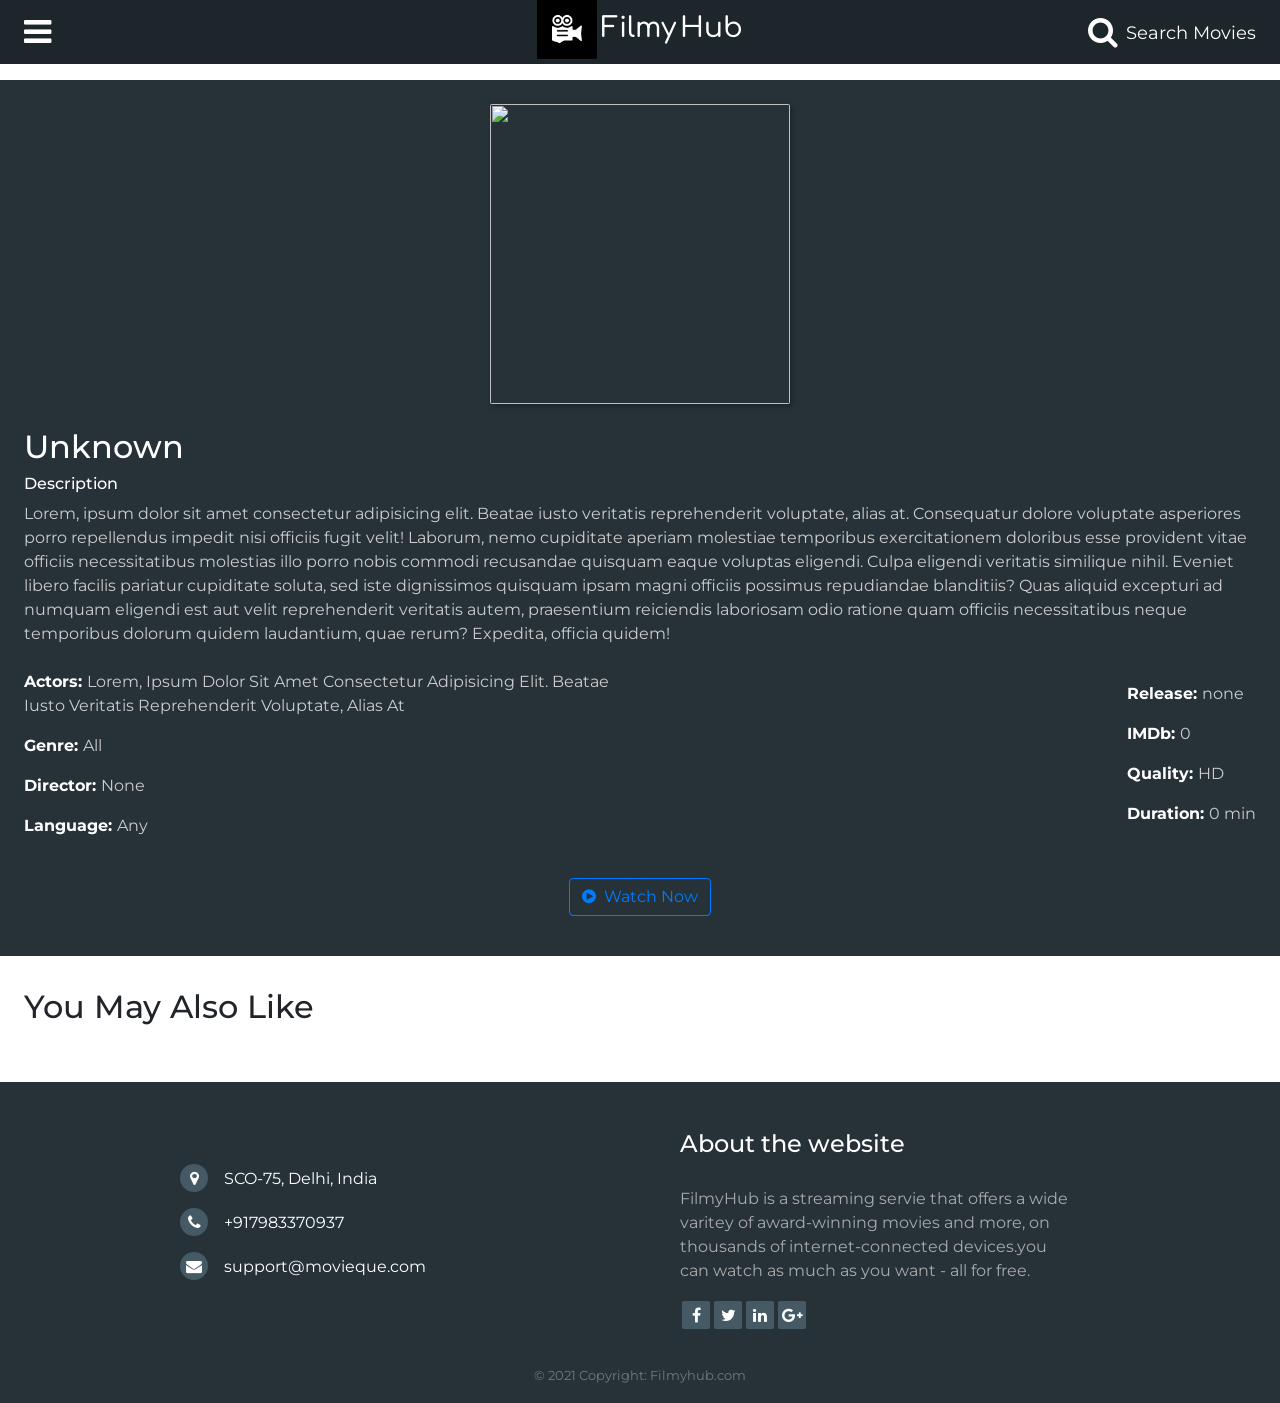
==== Pages/mdetail.html @ 74c28c83 "First Commit" ====
<!DOCTYPE html>
<html lang="en">
<head>
    <meta charset="UTF-8">
    <meta name="viewport" content="width=device-width, initial-scale=1.0">
    <!-- cdn google font -->
    <link href="https://fonts.googleapis.com/css2?family=Montserrat:wght@400;500;700&display=swap" rel="stylesheet">
    <link href="https://fonts.googleapis.com/css2?family=Comfortaa:wght@700&display=swap" rel="stylesheet">
    <!-- cdn font-awesome -->
    <link rel="stylesheet" href="https://stackpath.bootstrapcdn.com/font-awesome/4.7.0/css/font-awesome.min.css">
   <!-- cdn bootstrap -->
    <link rel="stylesheet" href="https://maxcdn.bootstrapcdn.com/bootstrap/4.0.0/css/bootstrap.min.css" integrity="sha384-Gn5384xqQ1aoWXA+058RXPxPg6fy4IWvTNh0E263XmFcJlSAwiGgFAW/dAiS6JXm" crossorigin="anonymous">
    <!-- custom stylesheet -->
    <link rel="stylesheet" href="../css/header.css">
    <link rel="shortcut icon" href="../images/brand-logo-favicon.ico" type="image/x-icon">
    <link rel="stylesheet" href="../css/footer.css">
    <link rel="stylesheet" href="../css/mdetail.css">
    <title>MovieQue</title>
</head>
<body>
    <nav class="header">
        <i class="fa fa-bars bars" onclick=menu()></i>
        
        <img class="brand-logo" src="../images/logo2.jpg" alt="brand-logo"> 
        <h3 class="brand-name">Filmy</h3>
        <h3 class="brand-name">Hub</h3>
        <a href="./search.html"><i class="fa fa-search search"><span>Search Movies</span></i></a>
        <ul class="links">
            <li><a href="./movie.html" ><i class="fa fa-home"></i>Home</a></li>
            <hr noshade="">
            <li><a href="./movie.html"><i class="fa fa-film"></i>Movies</a></li>
            <hr noshade="">
            <li><a href="#"><i class="fa fa-rss"></i>Blog</a></li>
            <hr noshade="">
            <hr noshade="">
            <li><a href="./signin.html"><i class="fa fa-sign-in"></i>Admin</a></li>
        </ul>
    </nav>
    <script src="../javascript/header.js"></script>
    <main>
        <div class="detail">
            <div class="top">
                <div class="image">
                    <img src="../images/carousel-images/avengers.jpg" alt="">
                </div>
                <div class="description">
                    <h2></h2>
                    <h6>Description</h6>
                    <p></p>
                </div>
            </div>
            <div class="bottom">
                <div class="left-side">
                    <p class="actor"><strong>Actors: </strong><span></span></p>
                    <p class="genre"><strong>Genre: </strong><span></span></p>
                    <p class="director"><strong>Director: </strong><span></span></p>
                    <p class="lang"><strong>Language: </strong><span></span></p>
                </div>
                <div class="right-side">
                    <p class="release"><strong>Release: </strong><span></span></p>
                    <p class="imdb"><strong>IMDb: </strong><span></span></p>
                    <p class="quality"><Strong>Quality: </Strong><span></span></p>
                    <p class="duration"><strong>Duration: </strong><span></span></p>
                </div>
            </div>
            <p><a href="#" class="btn btn-large btn-outline-primary watch-btn" target="_blank"><i class="fa fa-play-circle"></i>Watch Now</a></p>
        </div>
        <div class="related-post">
            <h2>You May Also Like</h2>
            <div class="posts">
               <!--related post content-->
            </div>
        </div>
    </main>
    <footer>
        <div class="top">
            <div class="left-side">
                <ul class="contact">
                    <li><a href="#"><i class="fa fa-map-marker"></i>SCO-75, Delhi, India</a></li>
                    <li><a href="#"><i class="fa fa-phone"></i>+917983370937</a></li>
                    <li><a href="#"><i class="fa fa-envelope"></i>support@movieque.com</a></li>
                </ul>
            </div>
            <div class="right-side">
                <div class="about">
                    <h4>About the website</h4>
                    <p>FilmyHub is a streaming servie that offers a wide varitey of award-winning movies and more, on thousands of internet-connected devices.you can watch as much as you want - all for free.</p>
                </div>
                <div class="social-container">
                    <ul class="social">
                        <li><a href="#"><i class="fa fa-facebook"></i></a></li>
                        <li><a href="#"><i class="fa fa-twitter"></i></a></li>
                        <li><a href="#"><i class="fa fa-linkedin"></i></a></li>
                        <li><a href="#"><i class="fa fa-google-plus"></i></a></li>
                    </ul>
                </div>
            </div>
        </div>
        <div class="bottom">
            <p><a href="#">&copy 2021 Copyright: Filmyhub.com</a></p>
        </div>
    </footer>
    <script src="../javascript/data/movieList.js"></script>
    <script src="../javascript/mdetail.js"></script>
    <!-- bootstrap js strat -->
    <script src="https://code.jquery.com/jquery-3.2.1.slim.min.js" integrity="sha384-KJ3o2DKtIkvYIK3UENzmM7KCkRr/rE9/Qpg6aAZGJwFDMVNA/GpGFF93hXpG5KkN" crossorigin="anonymous"></script>
    <script src="https://maxcdn.bootstrapcdn.com/bootstrap/4.0.0/js/bootstrap.min.js" integrity="sha384-JZR6Spejh4U02d8jOt6vLEHfe/JQGiRRSQQxSfFWpi1MquVdAyjUar5+76PVCmYl" crossorigin="anonymous"></script>
    <!--bootstrap js end-->
</body>
</html>
---- css/header.css ----
* {
    box-sizing: border-box;
    font-family: montserrat,sans-serif;
    margin:0;
    padding:0; 
}
html {
    scroll-behavior: smooth;
    padding-top: 64px;
}
nav.header {
    background-color: #1d262b;
    line-height: 64px;
    text-align: center;
    position:fixed;
    left:0;
    top:0;
    width:100%;
    min-width:260px;
    z-index:17;
}
.header .bars,.header .search{
    color:white;
    cursor: pointer;
    font-size: 2rem;
    margin: 16px 24px;
    position: absolute;

}
.header .bars:hover,.header .search:hover {
    color:#ccc;
}
.header .bars {
    left: 0;
    transition: 0.4s;
}
.header .brand-name{
    color:white;
    display:inline-block;
    font-family: 'Comfortaa', cursive;
}
.header img.brand-logo {
    height:60px;
    position:relative;
    bottom:4px;
}
.header .search {
    right:0;
}
.header .search span {
    margin-left:8px;
    font-size: large;
    position: relative;
    bottom:4px;
}
.header .links {
    background-color: #1d262b;
    position:absolute;
    top:64px;
    left:-254px;
    line-height: 56px;
    transition: 0.7s;
}
.header .links a {
    color:white;
    display:block;
    font-size: large;
    padding-left:8px;
    text-align: left;
    width:200px;
    transition:0.4s;
    border-left:4px solid #263238;
}
.header .links a:hover {
    border-left:4px solid white;
    text-decoration: none;
}
.header .links a i {
    margin-right: 8px;
}
.header hr {
    margin:0;
}
.header hr:last-of-type {
    margin:100px 0px 0px;
}
.header .links li:last-child a {
    margin: 4px;
    border:2px solid green;
}
.header .links li:last-child a:hover {
    background-color: #4cbb17;
}
@media(max-width:479px) {
    .header h3.brand-name {
        display: none;
    }
}
@media(max-width:675px) {
    .header .search span {
        display:none;
    }
}
---- css/footer.css ----
footer {
    background-color: #263238;
    min-width:280px;
}
footer ul {
    list-style: none;
}
footer .top {
    display:flex;
    justify-content: space-evenly;
    align-items: center;
    padding:48px 0px 0px;
}
footer .top .left-side {
    width:320px;
}
footer .top .left-side .contact li a i {
    display:inline-flex;
    justify-content: center;
    align-items: center;
    width:28px;
    height:28px;
    background-color: #455a64;
    border-radius: 50%;
    margin:0px 16px 16px 0px;
    transition: 0.4s;
}
footer .top .left-side .contact li a:hover {
    color:#ccc;
    text-decoration: none;
}
footer a,footer h4{
    color:white;
}
footer .top .right-side {
    width:420px;
}
footer .top .right-side .about p {
    color:#aaa;
    padding: 20px 32px 0px 0px;
}
footer .top .right-side .social-container ul.social {
    display:flex;
}
footer .top .right-side .social-container ul.social li a{
    display:flex;
    justify-content: center;
    align-items: center;
    background-color: #455a64;
    width:28px;
    height:28px;
    margin:2px;
    border-radius: 2px;
    transition: 0.4s;
}
footer .top .right-side .social-container ul.social li:nth-child(1) a:hover {
    background-color: #3b5998;
    color:white;
    text-decoration: none;
}
footer .top .right-side .social-container ul.social li:nth-child(2) a:hover {
    background-color: #55acee;
    color:white;
    text-decoration: none;
}
footer .top .right-side .social-container ul.social li:nth-child(3) a:hover {
    background-color: #0077b5;
    color:white;
    text-decoration: none;
}
footer .top .right-side .social-container ul.social li:nth-child(4) a:hover {
    background-color: #dc4e4a;
    color:white;
    text-decoration: none;
}
footer .bottom p {
    text-align: center;
    padding:16px;
    margin-bottom: 0px;
}
footer .bottom a{
    color:#777;
    font-size:small;
    cursor:pointer;
    transition:0.4s;
}
footer .bottom a:hover {
    color:#ccc;
    text-decoration: none;
}
@media(max-width:859px) {
    footer .top {
        flex-direction: column-reverse;
        justify-content: left;
        margin-left: 32px;;
        align-items: initial;
    }
    footer .top .contact {
        margin-top: 24px;
    }
    footer .top .left-side,footer .top .right-side {
        width:100%;
    }
}
---- css/mdetail.css ----
main {
    background-color: white;
}
main .detail {
    background-color: #263238;
    color:white;
    padding:24px;
    margin-top:16px;
}
main p {
    color:#ccc;
}
main p strong {
    color:white;
}
main .detail .top .image {
    text-align: center;
    margin-bottom: 24px;
}
main .detail .top .image img {
    width:300px;
    height:300px;
    border-radius: 2px;
    box-shadow: 2px 2px 5px #1a2327;
}
main .detail .bottom {
    display:flex;
    justify-content: space-between;
    align-items: center;
    margin-top:24px;
}
main .detail .bottom .left-side {
    width:600px;
}
main .detail>p {
    text-align: center;
    margin-top:24px;
}
main .detail>p a i {
    margin-right: 8px;
}
main .related-post {
    padding:32px 24px;
}
main .related-post .posts {
    display:grid;
    grid-template-columns: 1fr 1fr 1fr 1fr 1fr 1fr 1fr;
    margin-top:24px;
}
main .related-post .post img {
    height:250px;
    width: 90%;
    border-radius: 8%;
    margin-bottom: 32px;
}
main .related-post .post img:hover {
    transform: scale(1.15);
}
main .detail .description h2,main .bottom .actor,main .bottom .genre,main .bottom .lang,main .bottom .director{
    text-transform: capitalize;
}
main .bottom .quality span{
    text-transform: uppercase;
}
@media(max-width:840px) {
    main .detail .top .description {
        text-align: center;
        margin-top:32px;
    }
    main .detail .top .description h6 {
        margin-top:24px auto 16px;
    }
    main .detail .bottom {
        flex-direction: column;
        align-items: flex-start;
    }
    main .detail .bottom .left-side {
        width:100%;
    }
}
@media(max-width:374px) {
    main .detail .top .image img  {
        height: 250px;
        width:98%;
    }
}
@media(max-width:1201px) {
    main .related-post .posts {
        grid-template-columns: 1fr 1fr 1fr 1fr 1fr 1fr;
    }
}
@media(max-width:1025px) {
    main .related-post .posts {
        grid-template-columns: 1fr 1fr 1fr 1fr;
    }
}
@media(max-width:729px) {
    main .related-post .posts {
        grid-template-columns: 1fr 1fr 1fr;
    }
}
@media(max-width:481px) {
    main .related-post .posts {
        grid-template-columns: 1fr 1fr;
    }
}
@media(max-width:320px) {
    main .related-post .posts {
        grid-template-columns: 1fr;
    }
}
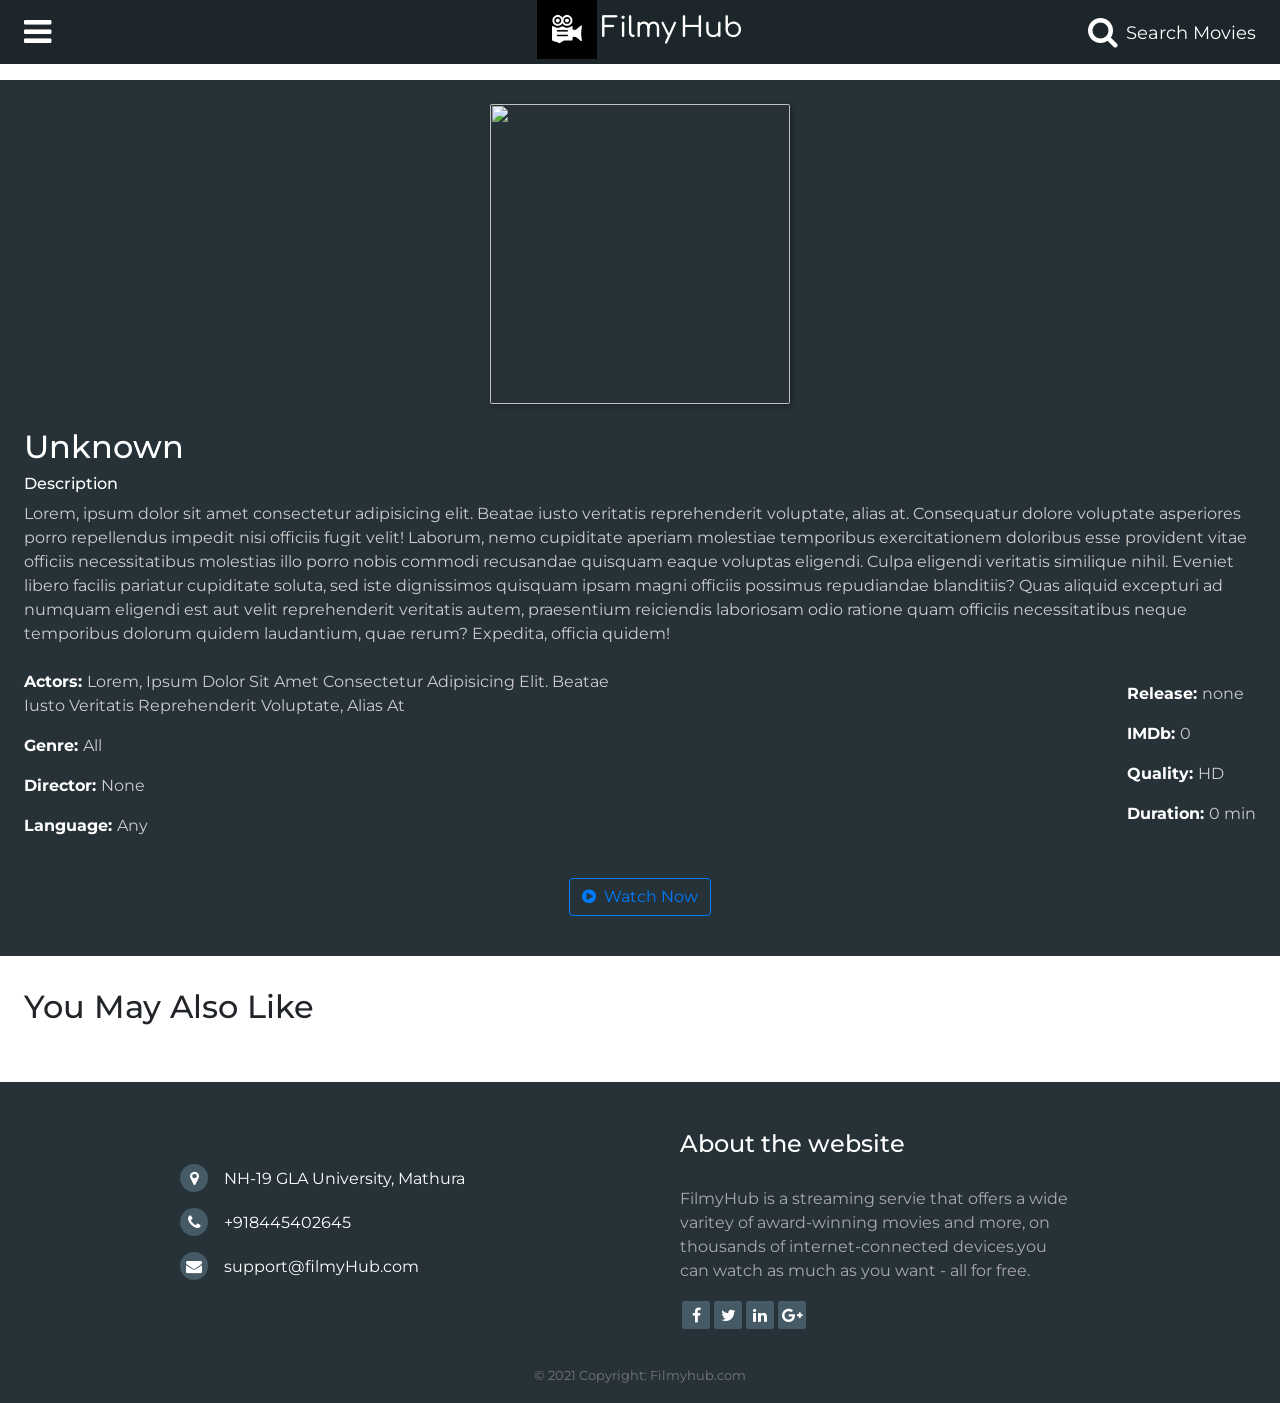
==== commit 5be279d9: "Developer's Avater added page formatting & made changes in contact details." ====
--- a/Pages/mdetail.html
+++ b/Pages/mdetail.html
@@ -15,7 +15,7 @@
     <link rel="shortcut icon" href="../images/brand-logo-favicon.ico" type="image/x-icon">
     <link rel="stylesheet" href="../css/footer.css">
     <link rel="stylesheet" href="../css/mdetail.css">
-    <title>MovieQue</title>
+    <title>FilmyHub</title>
 </head>
 <body>
     <nav class="header">
@@ -76,9 +76,9 @@
         <div class="top">
             <div class="left-side">
                 <ul class="contact">
-                    <li><a href="#"><i class="fa fa-map-marker"></i>SCO-75, Delhi, India</a></li>
-                    <li><a href="#"><i class="fa fa-phone"></i>+917983370937</a></li>
-                    <li><a href="#"><i class="fa fa-envelope"></i>support@movieque.com</a></li>
+                    <li><a href="#"><i class="fa fa-map-marker"></i>NH-19 GLA University, Mathura</a></li>
+                    <li><a href="#"><i class="fa fa-phone"></i>+918445402645</a></li>
+                    <li><a href="#"><i class="fa fa-envelope"></i>support@filmyHub.com</a></li>
                 </ul>
             </div>
             <div class="right-side">
